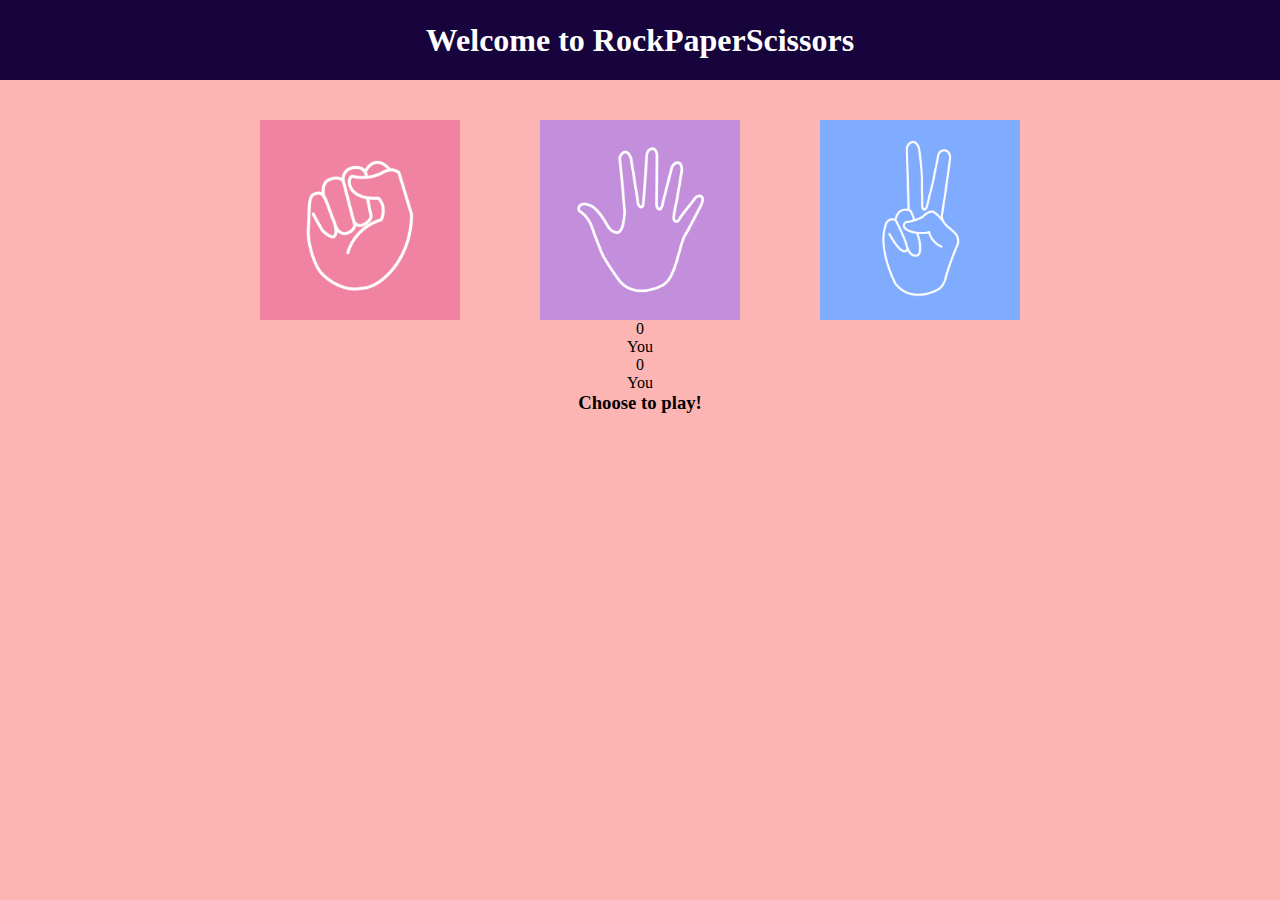
==== rock_paper_scissors/index.html @ 0b459cc9 "Initial commit" ====
<!DOCTYPE html>
<html lang="en">
  <head>
    <meta charset="UTF-8" />
    <meta name="viewport" content="width=device-width, initial-scale=1.0" />
    <title>Document</title>
    <link rel="stylesheet" href="style.css" />
  </head>

  <body>
    <h1>Welcome to RockPaperScissors</h1>
    <div id="images">
      <div id="rock" class="image">
        <img src="rock.png" />
      </div>
      <div id="paper" class="image">
        <img src="paper.png" />
      </div>
      <div id="scissor" class="image"><img src="scissors.png" /></div>
    </div>
    <div id="scoreboard">
      <div id="player">
        <p>0</p>
        <p>You</p>
      </div>
      <div id="computer">
        <p>0</p>
        <p>You</p>
      </div>
    </div>
    <h3 id="msg">Choose to play!</h3>
  </body>
</html>
---- rock_paper_scissors/style.css ----
* {
  margin: 0;
  padding: 0;
  text-align: center;
}
body {
  background-color: rgb(253, 181, 179);
}
h1 {
  text-align: center;
  margin-top: 0px; /* Add space on the top */
  margin-bottom: 40px; /* Add space on the bottom */
  background-color: rgb(23, 4, 60);
  color: rgb(255, 255, 255);
  line-height: 5rem;
}

img {
  height: 200px;
  width: 200px;
  object-fit: cover;
}
#images {
  display: flex;
  justify-content: center;
  gap: 5rem;
}
.image {
  height: 200px;
  width: 200px;
}
#scoreBoard {
  display: flex;
  gap: 5rem;
  text-align: center;
  justify-content: center;
}
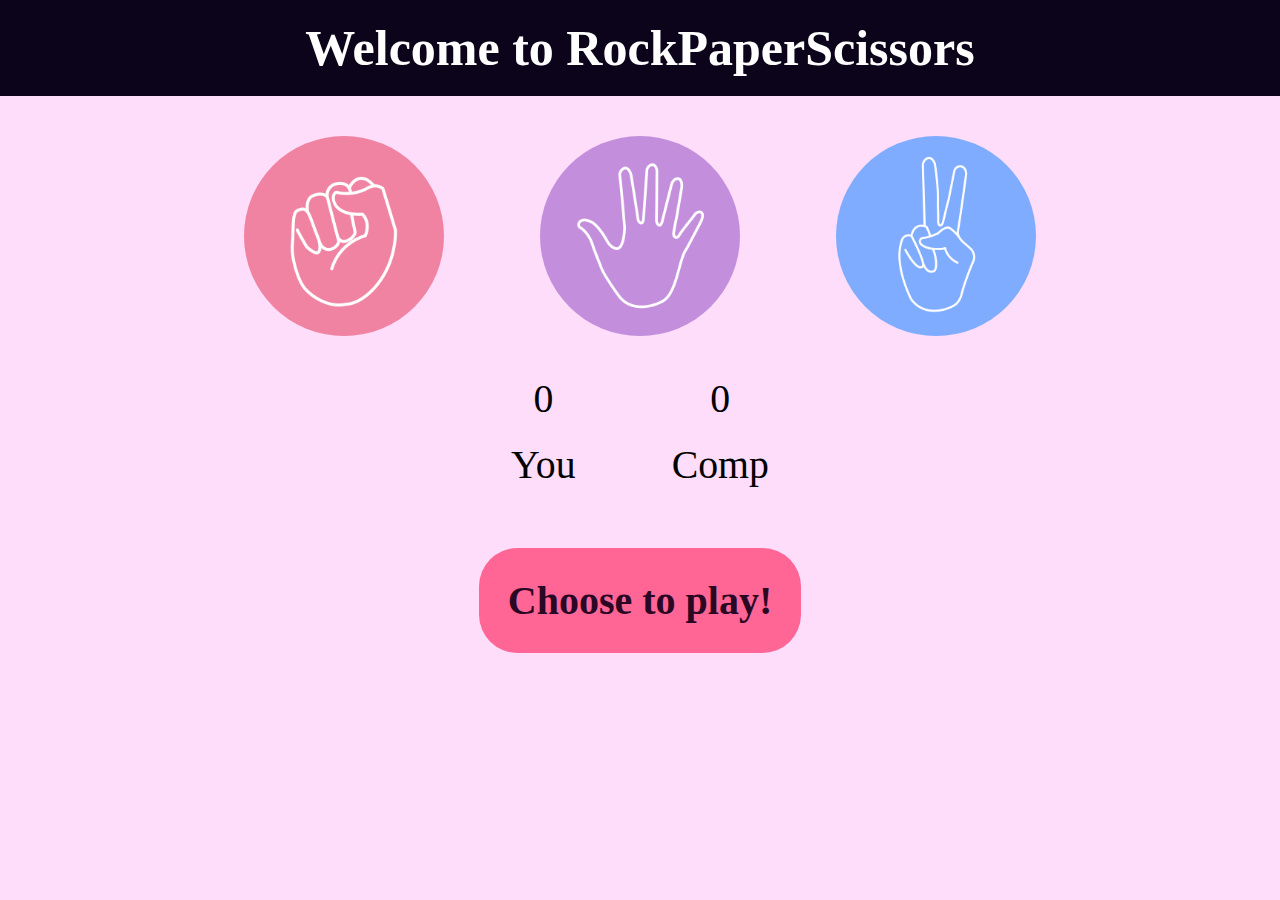
==== commit 77274f60: "adding new project called tictactoe" ====
--- a/rock_paper_scissors/index.html
+++ b/rock_paper_scissors/index.html
@@ -18,16 +18,17 @@
       </div>
       <div id="scissor" class="image"><img src="scissors.png" /></div>
     </div>
-    <div id="scoreboard">
+    <div id="scoreBoard">
       <div id="player">
         <p>0</p>
         <p>You</p>
       </div>
       <div id="computer">
         <p>0</p>
-        <p>You</p>
+        <p>Comp</p>
       </div>
     </div>
     <h3 id="msg">Choose to play!</h3>
+    <script src="logic.js"></script>
   </body>
 </html>
--- a/rock_paper_scissors/style.css
+++ b/rock_paper_scissors/style.css
@@ -2,23 +2,27 @@
   margin: 0;
   padding: 0;
   text-align: center;
+  margin-bottom: 20px;
+  font-size: larger;
 }
 body {
-  background-color: rgb(253, 181, 179);
+  background-color: rgb(253, 221, 249);
 }
 h1 {
   text-align: center;
   margin-top: 0px; /* Add space on the top */
   margin-bottom: 40px; /* Add space on the bottom */
-  background-color: rgb(23, 4, 60);
+  background-color: rgb(11, 4, 26);
   color: rgb(255, 255, 255);
   line-height: 5rem;
+  font-size: 50px;
 }
 
 img {
   height: 200px;
   width: 200px;
   object-fit: cover;
+  border-radius: 50%;
 }
 #images {
   display: flex;
@@ -35,4 +39,14 @@
   text-align: center;
   justify-content: center;
 }
+p{
+}
+#msg{
+  font-size: 40px;
+  color: rgb(42, 7, 36);
+  border-radius: 2rem;
+  background-color: rgb(255, 101, 149) ;
+  display: inline-block;
+  padding:1.5rem;
+}
 
